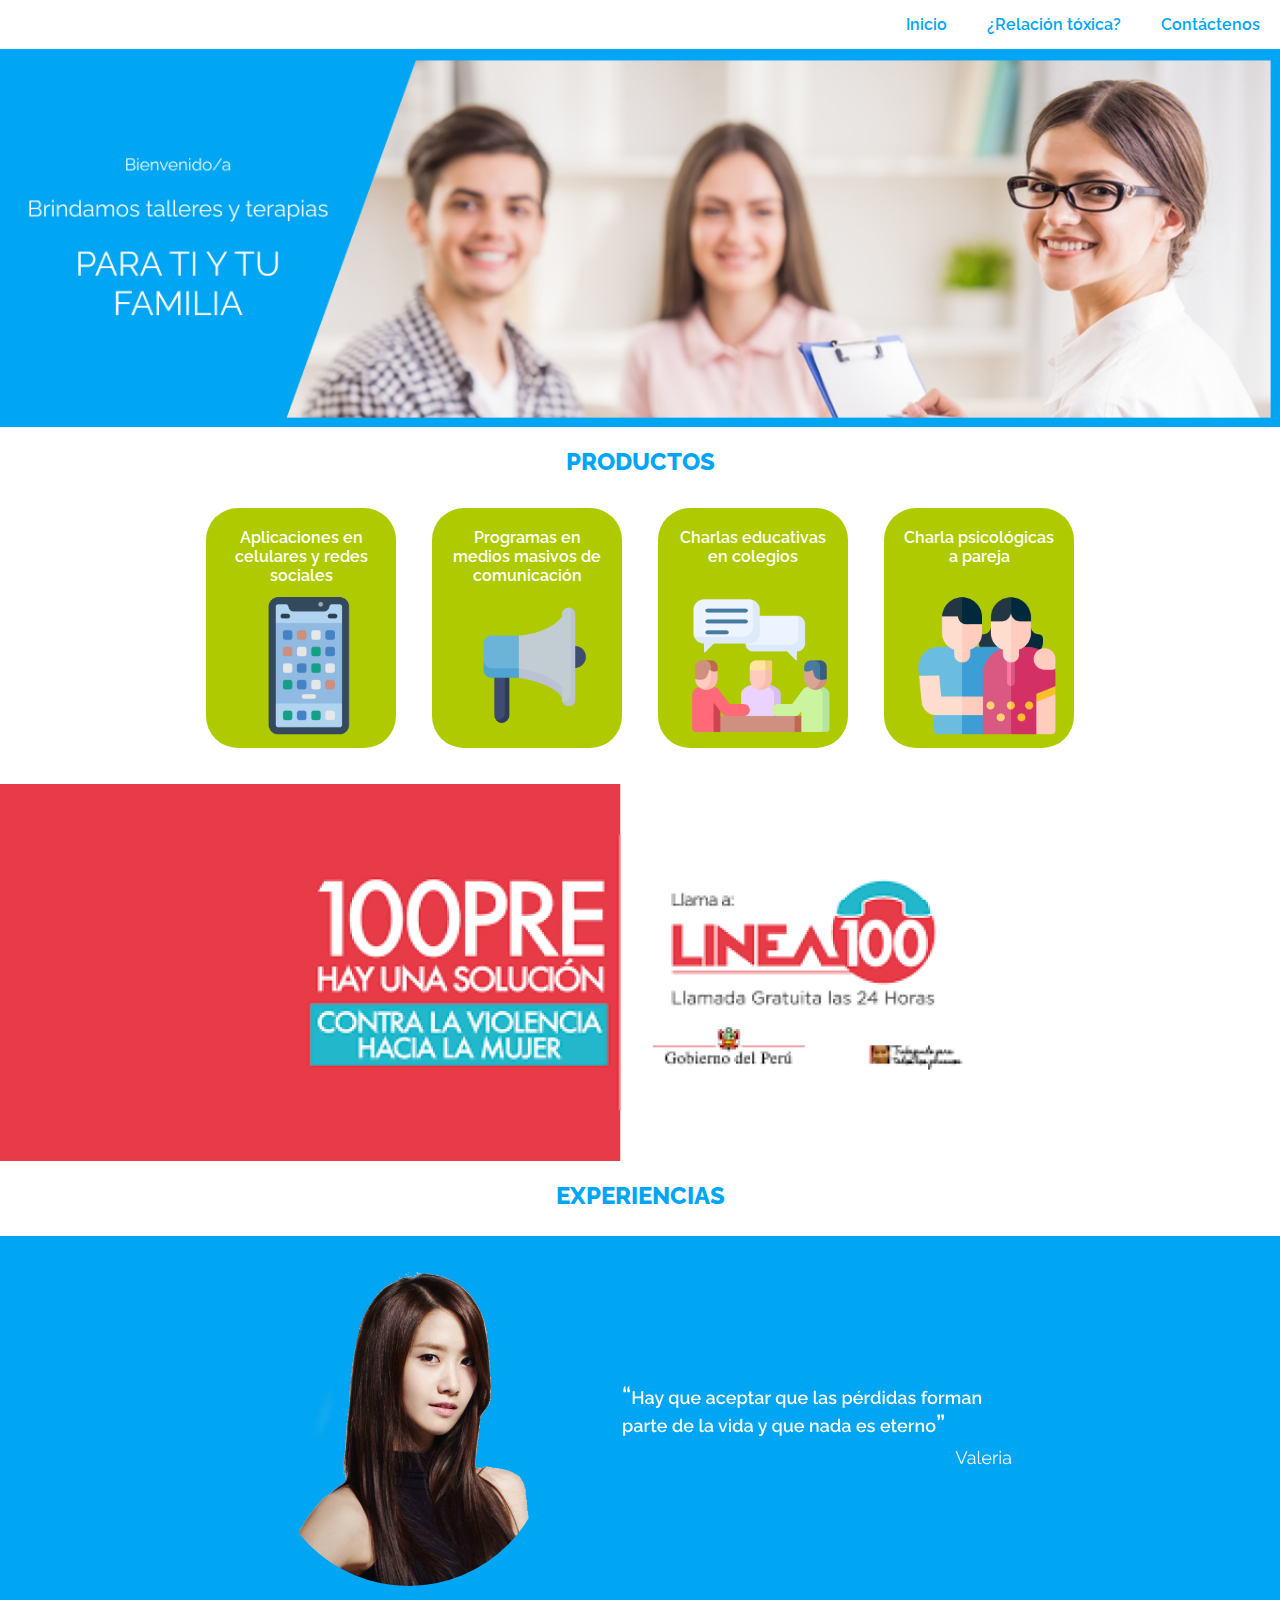
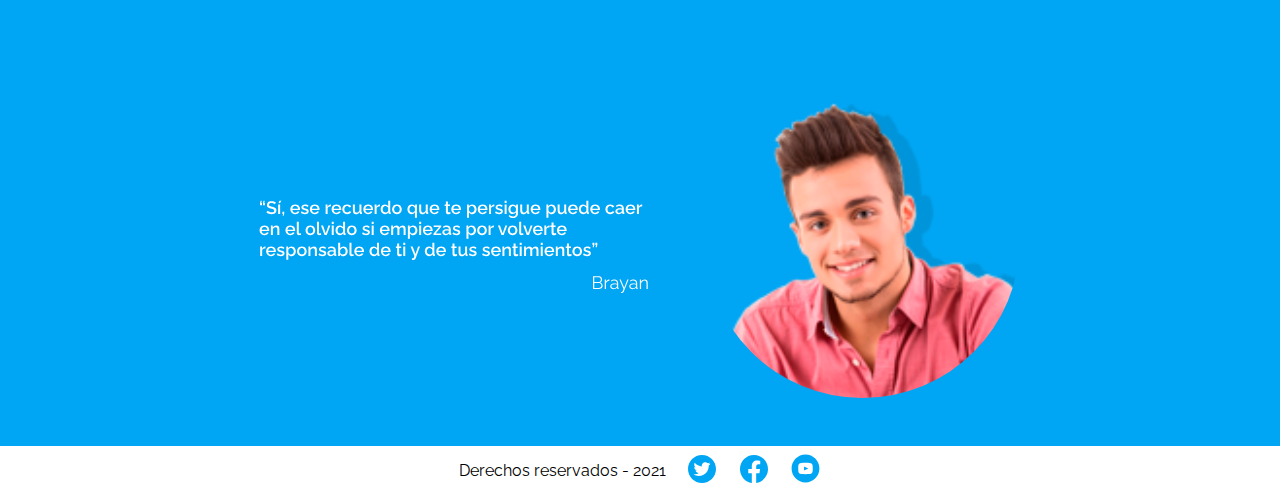
==== index.html @ 43f0efb6 "v 1.0" ====
<!DOCTYPE html>
<html lang="en">
<head>
    <meta charset="UTF-8">
    <meta http-equiv="X-UA-Compatible" content="IE=edge">
    <meta name="viewport" content="width=device-width, initial-scale=1.0">
    <link rel="stylesheet" href="styles.css">
    <title>Genialmente</title>
</head>
<body>
    <header>
        <input type="checkbox" id="btn-menu">
        <label for="btn-menu"><img src="/img/bar_menu.svg" alt=""></label>

        <nav class="menu">
            <ul>
                <li><a href="../index.html">Inicio</a></li>
                <li><a href="/nosotros.html">¿Relación tóxica?</a></li>
                <li><a href="">Contáctenos</a></li>
            </ul>
        </nav>
    </header>

    <main>
        <section>
            <div class="part1">
                <img src="img/post_1.png" alt="">
            </div>

            <h2 id="productos-main">PRODUCTOS</h2>

            <div class="productos">

                <a href="#prod1" class="producto-item1"><h3>Aplicaciones en celulares y redes sociales</h3></a>

                <div class="container-all" id="prod1">
                    <div class="popup">
                        <div class="img-1"></div>
                        <div class="container-text">
                            <h2>Aplicaciones en celulares y redes sociales</h2>
                            <p>Las redes sociales y aplicaciones para celular deben usarse para transmitir un mensaje educativo que pueda mantener una relación estable y sana entre parejas de manera que de acá al 2050 se pueda reducir el porcentaje de parejas tóxicas. Estas aplicaciones deben tener vídeos con un respaldo de profesionales capacitados como psicólogos especialistas en relaciones en pareja de manera  que puedan fomentar una relación saludable mediante sus experiencias.</p>
                        </div>
                        <a href="#productos-main" class="btn-close-popup">x</a>
                    </div>
    
                </div>

                <a href="#prod2" class="producto-item2"><h3>Programas en medios masivos de comunicación</h3></a>

                <div class="container-all" id="prod2">
                    <div class="popup">
                        <div class="img-2"></div>
                        <div class="container-text">
                            <h2>Programas en medios masivos de comunicación</h2>
                            <p>Necesitamos en nuestros medios principales de comunicación como lo son la televisión y radio programas dirigidos a jóvenes que tienen una relación de pareja y a veces no pueden manejar sus emociones de manera que se daña esta relación. Programas orientados a buscar una solución o evitar toxicidad entre parejas seria lo mas adecuado en vez de otros programas que se ven actualmente y  que no tienen ningún fin educativo ni cultural.</p>
                        </div>
                        <a href="#productos-main" class="btn-close-popup">x</a>
                    </div>
                </div>

                <a href="#prod3" class="producto-item3"><h3>Charlas educativas en colegios ⠀⠀⠀⠀⠀⠀⠀⠀⠀⠀⠀⠀⠀⠀⠀⠀</h3></a><a href=""></a>

                <div class="container-all" id="prod3">
                    <div class="popup">
                        <div class="img-3"></div>
                        <div class="container-text">
                            <h2>Charlas educativas en colegios</h2>
                            <p>Siendo el colegio una institución de formación de muchos alumnos es vital que tanto padres como alumnos puedan recibir charlas que fomenten una relación saludable que comienza en el hogar de cada estudiante de manera que puedan compartir experiencias y mejorar su relación tanto de parejas como con sus hijos transmitiendoles seguridad y confianza para que a futuro puedan evitar toxicidad en sus relaciones.                       </p>
                        </div>
                        <a href="#productos-main" class="btn-close-popup">x</a>
                    </div>
                </div>
                    
                <a href="#prod4" class="producto-item4"><h3>Charla psicológicas a pareja ⠀⠀⠀⠀⠀⠀⠀⠀⠀⠀⠀⠀⠀⠀⠀⠀⠀⠀⠀⠀⠀⠀⠀</h3></a>
                
                <div class="container-all" id="prod4">
                    <div class="popup">
                        <div class="img-4"></div>
                        <div class="container-text">
                            <h2>Charla psicológicas a parejas</h2>
                            <p>Necesitamos para evitar la toxicidad en parejas charlas de manera particular en familias donde se brinde ayuda profesional para mantener una relación saludable en parejas o en algunos casos para evitar peleas , daños que se puedan ocasionar de manera emocional en una relación.        </p>
                        </div>
                        <a href="#productos-main" class="btn-close-popup">x</a>
                    </div>
                </div>

            </div>

        </section>

        <section>
            <div class="part2">
                <img src="img/post_2.png" alt="">
            </div>
        </section>

        <h2>EXPERIENCIAS</h2>

        <div class="part3">
            <img class="part3-1" src="img/post_3.svg" alt="">
            <img class="part3-2" src="img/post_4.svg" alt="">
        </div>
    </main>

    <footer>
        <p>Derechos reservados - 2021  </p>
        <a class="red" href="https://twitter.com/"><img src="/img/twi.svg" alt=""></a>
        <a class="red" href="https://www.facebook.com//"><img src="/img/face.svg" alt=""></a>
        <a class="red" href="https://youtube.com/"><img src="/img/you.svg" alt=""></a>
    </footer>
</body>
</html>
---- styles.css ----
@import url('https://fonts.googleapis.com/css2?family=Raleway:wght@400;600;800&display=swap');

* {
    margin: 0;
    padding: 0;
    /* box-sizing: border-box; */
}

body {
    /* margin: 0;
    padding: 0%; */
    /* height: 100vh; */
    font-family: 'Raleway', sans-serif;
    background-color: rgb(255, 255, 255);
}

header {
    width: 100%;
    background: rgb(255, 255, 255);
    border-bottom: 2px rgb(0, 166, 243) solid;
}

#btn-menu {
    display: none;
}

header label {
    display: none;
    width: 30px;
    height: 30px;
    padding: 10px;
}

header label img {
    display: block;
    width: 30px;
    height: 30px;
    z-index: 2;
}

header label img:hover {
    cursor: pointer;
    /* box-shadow: 0 0 3px 0.5px white; */
    -webkit-filter: drop-shadow(0px 0px 1px rgb(112, 81, 119));
    filter: drop-shadow(0px 0px 1px rgb(112, 81, 119));
}

.menu {
    font-weight: 600;
    z-index: 2;
}

.menu ul {
    margin: 0;
    list-style: none;
    padding: 0;
    display: flex;
    justify-content: flex-end;
}

.menu li {
    /* text-align: center;
    flex-grow: 1; */
    transition: all 0.5s;
    z-index: 1;
}

.menu li:hover {
    color: white;
    background: rgb(0, 166, 243);
    /* font-size: 1.05rem; */
}

.menu li a {
    display: block;
    padding: 15px 20px;
    color: rgb(0, 166, 243);
    text-decoration: none;
    transition: all 0.3s;
}

.menu li a:hover {
    color: white;
}

/* main {
    padding: 0px;
    color: white;
    z-index: -3;
} */

.part1 img {
    max-width: 100%;
}

h2 {
    padding: 1rem 0;
    font-size: 1.5rem;
    font-weight: 800;
    text-align: center;
    color: rgb(0, 166, 243);
}

.productos{

    text-align: center;
    justify-content: center;
    align-items: center;
}

.productos a {
    display: inline-block;
    text-decoration: none;
    color: white;
}

.producto-item1, .producto-item2, .producto-item3, .producto-item4 {
    margin: 1rem;
}

.producto-item1 h3 {
    font-size: 1rem;
    font-weight: 600;
    padding: 20px;
    width: 150px;
    height: 200px;
    background: url(/img/prod1.png) no-repeat;
    background-size: cover;
    border-radius: 2rem;
    transition: all 0.3s;
}

.producto-item1 h3:hover {
    box-shadow: 2px 2px 10px 1px gray;
}

.producto-item2 h3 {
    font-size: 1rem;
    font-weight: 600;
    padding: 20px;
    width: 150px;
    height: 200px;
    background: url(/img/prod2.png) no-repeat;
    background-size: cover;
    border-radius: 2rem;
    transition: all 0.3s;
}

.producto-item2 h3:hover {
    box-shadow: 2px 2px 10px 1px gray;
}

.producto-item3 h3 {
    font-size: 1rem;
    font-weight: 600;
    padding: 20px;
    width: 150px;
    height: 200px;
    background: url(/img/prod3.png) no-repeat;
    background-size: cover;
    border-radius: 2rem;
    transition: all 0.3s;
}

.producto-item3 h3:hover {
    box-shadow: 2px 2px 10px 1px gray;
}

.producto-item4 h3 {
    font-size: 1rem;
    font-weight: 600;
    padding: 20px;
    width: 150px;
    height: 200px;
    background: url(/img/prod4.png) no-repeat;
    background-size: cover;
    border-radius: 2rem;
    transition: all 0.3s;
}

.producto-item4 h3:hover {
    box-shadow: 2px 2px 10px 1px gray;
}

.container-all {
    /* display: none; */
    opacity: 0;
    height: 100%;
    width: 100%;
    position: fixed;
    visibility: hidden;
    opacity: 0;
    transition: all 600ms;
}

.container-all:target {
    /* display: flex; */
    background: rgba(0, 0, 0, 0.8);
    visibility: visible;
    opacity: 1;
}

.popup {
    width: 100%;
    max-width: 800px;
    height: 400px;
    border-radius: 30px 0 30px 30px;
    text-align: left;
    position: fixed;
    background: white;
    display: flex;
    top: 50%;
    left: 50%;
    transform: translate(-50%, -50%);
    box-shadow: 0 0 30px 5px rgb(56, 56, 56);
}

.img-1 {
    width: 40%;
    border-radius: 30px 0 0 30px;
    background-image: url(/img/produc1.png);
    background-size: cover;
    background-position: center;
}

.img-2 {
    width: 40%;
    border-radius: 30px 0 0 30px;
    background-image: url(/img/produc2.png);
    background-size: cover;
    background-position: center;
}

.img-3 {
    width: 40%;
    border-radius: 30px 0 0 30px;
    background-image: url(/img/produc3.png);
    background-size: cover;
    background-position: center;
}

.img-4 {
    width: 40%;
    border-radius: 30px 0 0 30px;
    background-image: url(/img/produc4.png);
    background-size: cover;
    background-position: center;
}

.container-text {
    width: 60%;
    padding: 50px;
    /* margin-top: 20px; */
    overflow: auto;
}

.container-text p {
    margin-top: 20px;
}

.btn-close-popup {
    width: 12px;
    height: 12px;
    position: absolute;
    right: -20px;
    top: -20px;
    padding: 10px;
    background: black;
    color: white;
    border-radius: 50%;
    line-height: 10px;
    text-decoration: none;
}

.part2 img {
    margin-top: 20px;
    max-width: 100%;
}

.part3 {
    text-align: center;
    max-width: 100%;
    margin-top: 10px;
    background: rgb(0, 166, 243);
}

.part3 img {
    margin-top: 0%;
    max-width: 90%;
}

.part3-1 {
    transition: all 0.6s;
}

footer {
    display: flex;
    justify-content: center;
    align-items: center;
    height: 50px;
    text-align: center;
    border-top: 2px rgb(0, 166, 243) solid;
}

.red {
    width: 32px;
    display: inline-block;
    margin: 0px 0px 0 20px;
}

.nosotros {
    margin: 0 4rem 2rem 4rem;
    padding: 2rem;
    background: rgb(0, 166, 243);
    border-radius: 30px;
}

.nosotros h3 {
    color: white;
    margin-bottom: 16px;
}

.nosotros p {
    color: rgb(29, 29, 29);
    margin-bottom: 16px;
}

.nosotros ul {
    color: rgb(29, 29, 29);
    margin-bottom: 16px;
}

.nosotros h1 {
    color: rgb(255, 255, 255);
    text-align: center;
    font-size: 4rem;
    margin-top: 0;
}

.nosotros .linea {
    margin: 30px 0;
    width: 100%;
    max-width: 100%;
    border: 0.5px white solid;
}

.link-test {
    text-align: center;
}

@media (max-width: 720px) {
    header label {
        display: block;
        z-index: 0;
    }

    .menu {
        /* z-index: 0; */
        position: absolute;
        background: rgb(27, 27, 27);
        width: 30%;
        margin-left: -70%;
        transition: all 0.5s;
        /* z-index: -1; */
    }

    .menu ul {
        flex-direction: column;
    }

    #btn-menu:checked ~ .menu {
        margin-left: 0%;
    }
}
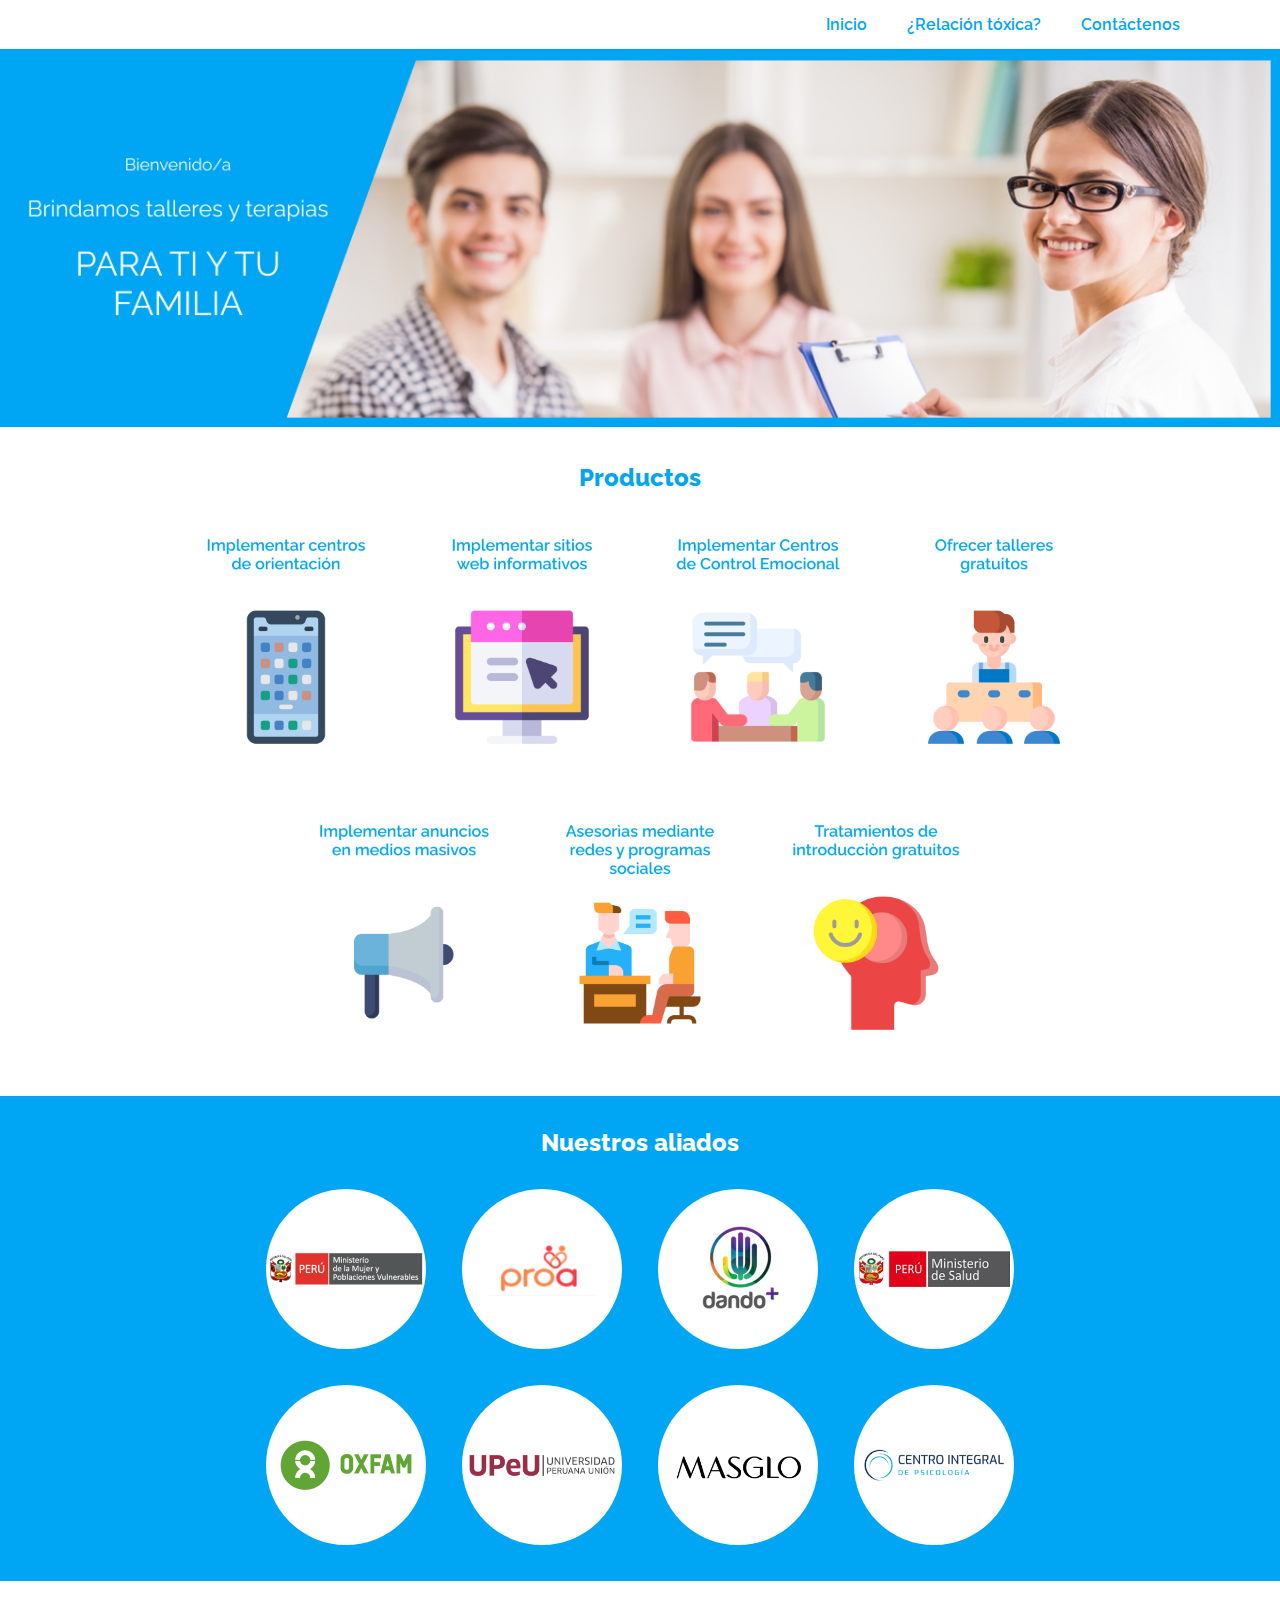
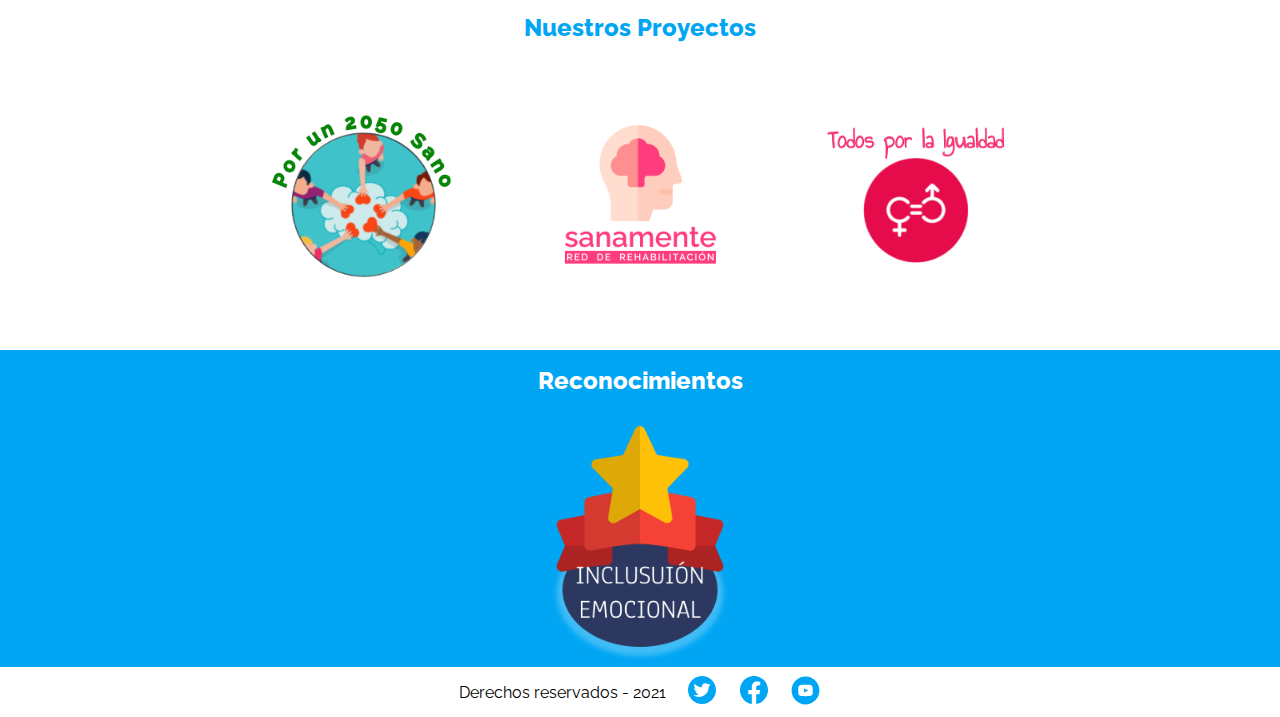
==== commit 4b4dbe09: "Versión 2.0" ====
--- a/index.html
+++ b/index.html
@@ -16,7 +16,7 @@
             <ul>
                 <li><a href="../index.html">Inicio</a></li>
                 <li><a href="/nosotros.html">¿Relación tóxica?</a></li>
-                <li><a href="">Contáctenos</a></li>
+                <li><a href="/contactenos.html">Contáctenos</a></li>
             </ul>
         </nav>
     </header>
@@ -24,82 +24,130 @@
     <main>
         <section>
             <div class="part1">
-                <img src="img/post_1.png" alt="">
+                <img src="/img/post_1.png" alt="">
+            </div>
+        </section>
+        <section class="productos-all">
+            <h2>Productos</h2>
+            <a href="#prod1" ><div class="producto-item1"></div></a>
+
+            <div class="container-all" id="prod1">
+                <div class="popup">
+                    <div class="img-1"></div>
+                    <div class="container-text">
+                        <h2>Implementar centros de orientación</h2>
+                        <p>Implementar centros de orientación para brindar charlas de orientación hacia los padres e hijos con la finalidad de promover una crianza saludable.</p>
+                    </div>
+                    <a href="#productos-main" class="btn-close-popup">x</a>
+                </div>
             </div>
 
-            <h2 id="productos-main">PRODUCTOS</h2>
+            <a href="#prod2" ><div class="producto-item2"></div></a>
 
-            <div class="productos">
-
-                <a href="#prod1" class="producto-item1"><h3>Aplicaciones en celulares y redes sociales</h3></a>
-
-                <div class="container-all" id="prod1">
-                    <div class="popup">
-                        <div class="img-1"></div>
-                        <div class="container-text">
-                            <h2>Aplicaciones en celulares y redes sociales</h2>
-                            <p>Las redes sociales y aplicaciones para celular deben usarse para transmitir un mensaje educativo que pueda mantener una relación estable y sana entre parejas de manera que de acá al 2050 se pueda reducir el porcentaje de parejas tóxicas. Estas aplicaciones deben tener vídeos con un respaldo de profesionales capacitados como psicólogos especialistas en relaciones en pareja de manera  que puedan fomentar una relación saludable mediante sus experiencias.</p>
-                        </div>
-                        <a href="#productos-main" class="btn-close-popup">x</a>
+            <div class="container-all" id="prod2">
+                <div class="popup">
+                    <div class="img-2"></div>
+                    <div class="container-text">
+                        <h2>Implementar sitios web</h2>
+                        <p>Implementar sitios web con información de entidades que puedan brindar ayuda especializada de manera que la persona que lo necesite se sienta seguro de acudir a este tipo de plataforma.</p>
                     </div>
-    
+                    <a href="#productos-main" class="btn-close-popup">x</a>
                 </div>
-
-                <a href="#prod2" class="producto-item2"><h3>Programas en medios masivos de comunicación</h3></a>
-
-                <div class="container-all" id="prod2">
-                    <div class="popup">
-                        <div class="img-2"></div>
-                        <div class="container-text">
-                            <h2>Programas en medios masivos de comunicación</h2>
-                            <p>Necesitamos en nuestros medios principales de comunicación como lo son la televisión y radio programas dirigidos a jóvenes que tienen una relación de pareja y a veces no pueden manejar sus emociones de manera que se daña esta relación. Programas orientados a buscar una solución o evitar toxicidad entre parejas seria lo mas adecuado en vez de otros programas que se ven actualmente y  que no tienen ningún fin educativo ni cultural.</p>
-                        </div>
-                        <a href="#productos-main" class="btn-close-popup">x</a>
-                    </div>
-                </div>
-
-                <a href="#prod3" class="producto-item3"><h3>Charlas educativas en colegios ⠀⠀⠀⠀⠀⠀⠀⠀⠀⠀⠀⠀⠀⠀⠀⠀</h3></a><a href=""></a>
-
-                <div class="container-all" id="prod3">
-                    <div class="popup">
-                        <div class="img-3"></div>
-                        <div class="container-text">
-                            <h2>Charlas educativas en colegios</h2>
-                            <p>Siendo el colegio una institución de formación de muchos alumnos es vital que tanto padres como alumnos puedan recibir charlas que fomenten una relación saludable que comienza en el hogar de cada estudiante de manera que puedan compartir experiencias y mejorar su relación tanto de parejas como con sus hijos transmitiendoles seguridad y confianza para que a futuro puedan evitar toxicidad en sus relaciones.                       </p>
-                        </div>
-                        <a href="#productos-main" class="btn-close-popup">x</a>
-                    </div>
-                </div>
-                    
-                <a href="#prod4" class="producto-item4"><h3>Charla psicológicas a pareja ⠀⠀⠀⠀⠀⠀⠀⠀⠀⠀⠀⠀⠀⠀⠀⠀⠀⠀⠀⠀⠀⠀⠀</h3></a>
-                
-                <div class="container-all" id="prod4">
-                    <div class="popup">
-                        <div class="img-4"></div>
-                        <div class="container-text">
-                            <h2>Charla psicológicas a parejas</h2>
-                            <p>Necesitamos para evitar la toxicidad en parejas charlas de manera particular en familias donde se brinde ayuda profesional para mantener una relación saludable en parejas o en algunos casos para evitar peleas , daños que se puedan ocasionar de manera emocional en una relación.        </p>
-                        </div>
-                        <a href="#productos-main" class="btn-close-popup">x</a>
-                    </div>
-                </div>
-
             </div>
 
-        </section>
+            <a href="#prod3" ><div class="producto-item3"></div></a>
 
-        <section>
-            <div class="part2">
-                <img src="img/post_2.png" alt="">
+            <div class="container-all" id="prod3">
+                <div class="popup">
+                    <div class="img-1"></div>
+                    <div class="container-text">
+                        <h2>Implementar centros de control emocional</h2>
+                        <p>Implementar centros de control emocional en los colegios para detectar problemas o condiciones psicológicas y tratarlas a tiempo para una buena convivencia.</p>
+                    </div>
+                    <a href="#productos-main" class="btn-close-popup">x</a>
+                </div>
+            </div>
+
+            <a href="#prod4" ><div class="producto-item4"></div></a>
+
+            <div class="container-all" id="prod4">
+                <div class="popup">
+                    <div class="img-1"></div>
+                    <div class="container-text">
+                        <h2>Ofrecer talleres gratuitos</h2>
+                        <p>Ofrecer talleres gratuitos en colegios donde se toquen temas importantes como las relaciones sanas en parejas.</p>
+                    </div>
+                    <a href="#productos-main" class="btn-close-popup">x</a>
+                </div>
+            </div>
+
+            <a href="#prod5" ><div class="producto-item5"></div></a>
+
+            <div class="container-all" id="prod5">
+                <div class="popup">
+                    <div class="img-1"></div>
+                    <div class="container-text">
+                        <h2>Implementar anuncios en medios masivos</h2>
+                        <p>Implementar anuncios en medios masivos como frecuencias radiales o canales televisivos de debe mostrar ejemplos de una relaciòn sana.</p>
+                    </div>
+                    <a href="#productos-main" class="btn-close-popup">x</a>
+                </div>
+            </div>
+
+            <a href="#prod6" ><div class="producto-item6"></div></a>
+
+            <div class="container-all" id="prod6">
+                <div class="popup">
+                    <div class="img-1"></div>
+                    <div class="container-text">
+                        <h2>Asesorìas mediante redes y programas sociales</h2>
+                        <p>Asesorìas mediante redes y programas sociales donde se eduque que es correcto en una relaciòn sana y que no es correcto</p>
+                    </div>
+                    <a href="#productos-main" class="btn-close-popup">x</a>
+                </div>
+            </div>
+
+            <a href="#prod1" ><div class="producto-item7"></div></a>
+
+            <div class="container-all" id="prod1">
+                <div class="popup">
+                    <div class="img-1"></div>
+                    <div class="container-text">
+                        <h2>Tratamientos de introducciòn gratuitos</h2>
+                        <p>Tratamientos de introducciòn gratuitos para jòvenes y adultos con la supervisiòn de un psicòlogo, de ser posible iniciar terapias en los casos necesarios.</p>
+                    </div>
+                    <a href="#productos-main" class="btn-close-popup">x</a>
+                </div>
             </div>
         </section>
 
-        <h2>EXPERIENCIAS</h2>
+        <section class="aliados">
+            <h2 style="color: white;">Nuestros aliados</h2>
+             <div>
+                 <img src="/img/cola1.png" alt="">
+                 <img src="/img/cola2.png" alt="">
+                 <img src="/img/cola3.png" alt="">
+                 <img src="/img/cola4.png" alt="">
+                 <img src="/img/cola5.png" alt="">
+                 <img src="/img/cola6.png" alt="">
+                 <img src="/img/cola7.png" alt="">
+                 <img src="/img/cola8.png" alt="">
+            </div>
+        </section>
 
-        <div class="part3">
-            <img class="part3-1" src="img/post_3.svg" alt="">
-            <img class="part3-2" src="img/post_4.svg" alt="">
-        </div>
+        <section class="proyectos-all">
+            <h2>Nuestros Proyectos</h2>
+            <div>
+                <img src="/img/proyec1.png" alt="">
+                <img src="/img/proyec2.png" alt="">
+                <img src="/img/proyec3.png" alt="">
+            </div>
+        </section>
+
+        <section class="premios">
+            <h2 style="color: white;">Reconocimientos</h2>
+            <img src="/img/prem1.png" alt="">
+        </section>
     </main>
 
     <footer>
--- a/styles.css
+++ b/styles.css
@@ -9,15 +9,19 @@
 body {
     /* margin: 0;
     padding: 0%; */
-    /* height: 100vh; */
+    /* height: 100vh;
+    width: 1360px; */
+    /* display: inline-block; */
+    /* padding: 0 10rem; */
     font-family: 'Raleway', sans-serif;
     background-color: rgb(255, 255, 255);
 }
 
 header {
-    width: 100%;
+    max-width: 100%;
     background: rgb(255, 255, 255);
     border-bottom: 2px rgb(0, 166, 243) solid;
+    padding: 0 5rem;
 }
 
 #btn-menu {
@@ -101,8 +105,7 @@
     color: rgb(0, 166, 243);
 }
 
-.productos{
-
+.productos {
     text-align: center;
     justify-content: center;
     align-items: center;
@@ -114,8 +117,110 @@
     color: white;
 }
 
-.producto-item1, .producto-item2, .producto-item3, .producto-item4 {
+.productos-all {
+    max-width: 100%;
+    height: auto;
+    margin: 1rem 10rem;
+    text-align: center;
+}
+
+.productos-all a {
+    display: inline-block;
+}
+
+.producto-item1, .producto-item2, .producto-item3, .producto-item4, .producto-item5, .producto-item6, .producto-item7 {
     margin: 1rem;
+}
+
+.producto-item1 {
+    width: 200px;
+    height: 250px;
+    background-image: url(/img/prod1.png);
+    background-size: contain;
+    background-repeat: no-repeat;
+    transition: 0.4s;
+}
+
+.producto-item1:hover {
+    box-shadow: inset 0px -4px rgb(0, 153, 255);
+}
+
+.producto-item2 {
+    width: 200px;
+    height: 250px;
+    background-image: url(/img/prod2.png);
+    background-size: contain;
+    background-repeat: no-repeat;
+    transition: 0.4s;
+}
+
+.producto-item2:hover {
+    box-shadow: inset 0px -4px rgb(0, 153, 255);
+}
+
+.producto-item3 {
+    width: 200px;
+    height: 250px;
+    background-image: url(/img/prod3.png);
+    background-size: contain;
+    background-repeat: no-repeat;
+    transition: 0.4s;
+}
+
+.producto-item3:hover {
+    box-shadow: inset 0px -4px rgb(0, 153, 255);
+}
+
+.producto-item4 {
+    width: 200px;
+    height: 250px;
+    background-image: url(/img/prod4.png);
+    background-size: contain;
+    background-repeat: no-repeat;
+    transition: 0.4s;
+}
+
+.producto-item4:hover {
+    box-shadow: inset 0px -4px rgb(0, 153, 255);
+}
+
+.producto-item5 {
+    width: 200px;
+    height: 250px;
+    background-image: url(/img/prod5.png);
+    background-size: contain;
+    background-repeat: no-repeat;
+    transition: 0.4s;
+}
+
+.producto-item5:hover {
+    box-shadow: inset 0px -4px rgb(0, 153, 255);
+}
+
+.producto-item6 {
+    width: 200px;
+    height: 250px;
+    background-image: url(/img/prod6.png);
+    background-size: contain;
+    background-repeat: no-repeat;
+    transition: 0.4s;
+}
+
+.producto-item6:hover {
+    box-shadow: inset 0px -4px rgb(0, 153, 255);
+}
+
+.producto-item7 {
+    width: 200px;
+    height: 250px;
+    background-image: url(/img/prod7.png);
+    background-size: contain;
+    background-repeat: no-repeat;
+    transition: all 0.4s;
+}
+
+.producto-item7:hover {
+    box-shadow: inset 0px -4px rgb(0, 153, 255);
 }
 
 .producto-item1 h3 {
@@ -348,6 +453,66 @@
     text-align: center;
 }
 
+.contacto {
+    display: flex;
+    justify-content: center;
+    margin-top: 3rem;
+}
+
+.form {
+    max-width: 100%;
+    text-align: center;
+}
+
+.aliados {
+    max-width: 100%;
+    background: rgb(0, 166, 243);
+    padding: 1rem 10rem;
+    text-align: center;
+}
+
+.aliados img {
+    width: 160px;
+    height: 160px;
+    margin: 1rem;
+    border-radius: 50%;
+    transition: all 0.4s;
+}
+
+.aliados img:hover {
+    box-shadow: 0 0 10px 2px white;
+}
+
+.proyectos-all {
+    max-width: 100%;
+    background: rgb(255, 255, 255);
+    padding: 1rem 10rem;
+    text-align: center;
+}
+
+.proyectos-all img {
+    width: 240px;
+    height: 240px;
+    margin: 1rem;
+    border-radius: 50%;
+    transition: all 0.6s;
+}
+
+.proyectos-all img:hover {
+    transform: scale(1.2);
+}
+
+.premios {
+    max-width: 100%;
+    height: auto;
+    background: rgb(0, 166, 243);
+    text-align: center;
+}
+
+.premios img {
+    width: 250px;
+}
+
 @media (max-width: 720px) {
     header label {
         display: block;
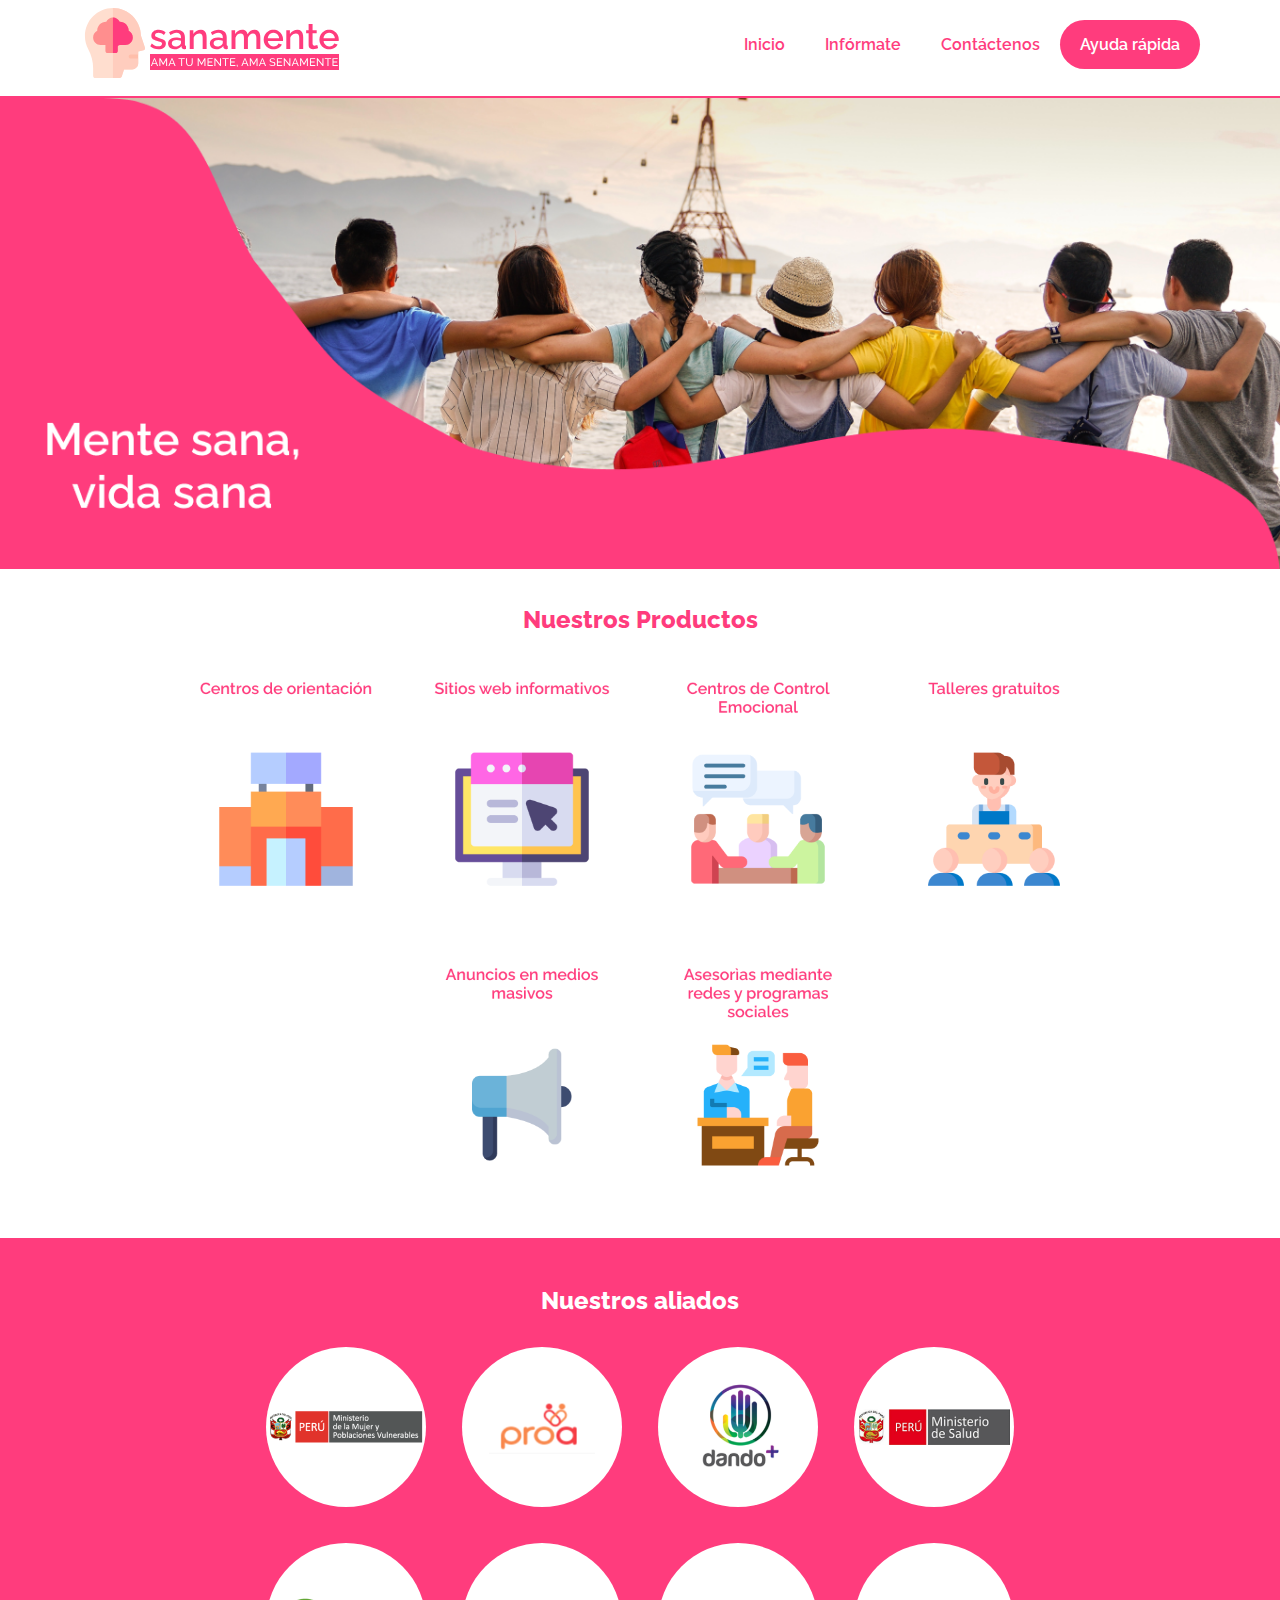
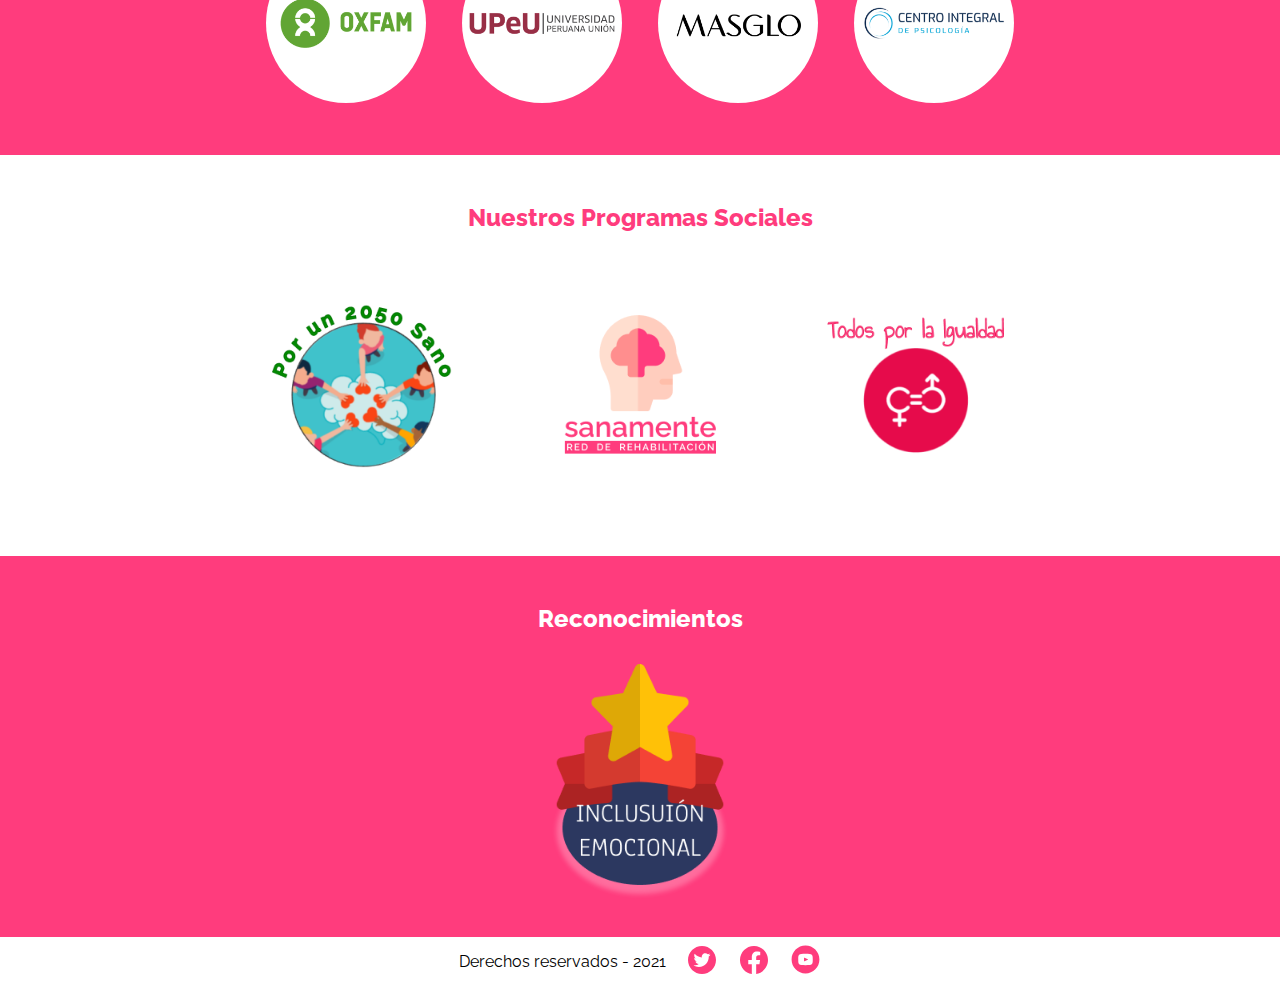
==== commit 711cac4a: "V 3.0" ====
--- a/index.html
+++ b/index.html
@@ -11,12 +11,23 @@
     <header>
         <input type="checkbox" id="btn-menu">
         <label for="btn-menu"><img src="/img/bar_menu.svg" alt=""></label>
-
+        <div class="logo">
+            <img src="/img/logo.svg" alt="">
+        </div>
         <nav class="menu">
             <ul>
                 <li><a href="../index.html">Inicio</a></li>
-                <li><a href="/nosotros.html">¿Relación tóxica?</a></li>
+                <li><a href="/nosotros.html">Infórmate</a></li>
                 <li><a href="/contactenos.html">Contáctenos</a></li>
+                <li class="ayuda"><a href="#ayuda">Ayuda rápida</a></li>
+                <div class="container-ayuda" id="ayuda">
+                    <div class="popup">
+                        <img src="/img/ayu1.svg" alt="" class="titulo-ayuda">
+                        <a href="tel: 100"><img src="/img/ayu2.svg" alt=""></a>
+                        <a href="https://www.demus.org.pe/lineas-de-asistencia/" target="-blank"><img src="/img/ayu3.svg" alt=""></a>
+                        <a href="/index.html" class="btn-close-popup">x</a>
+                    </div>
+                </div>
             </ul>
         </nav>
     </header>
@@ -28,7 +39,7 @@
             </div>
         </section>
         <section class="productos-all">
-            <h2>Productos</h2>
+            <h2>Nuestros Productos</h2>
             <a href="#prod1" ><div class="producto-item1"></div></a>
 
             <div class="container-all" id="prod1">
@@ -59,7 +70,7 @@
 
             <div class="container-all" id="prod3">
                 <div class="popup">
-                    <div class="img-1"></div>
+                    <div class="img-3"></div>
                     <div class="container-text">
                         <h2>Implementar centros de control emocional</h2>
                         <p>Implementar centros de control emocional en los colegios para detectar problemas o condiciones psicológicas y tratarlas a tiempo para una buena convivencia.</p>
@@ -72,7 +83,7 @@
 
             <div class="container-all" id="prod4">
                 <div class="popup">
-                    <div class="img-1"></div>
+                    <div class="img-4"></div>
                     <div class="container-text">
                         <h2>Ofrecer talleres gratuitos</h2>
                         <p>Ofrecer talleres gratuitos en colegios donde se toquen temas importantes como las relaciones sanas en parejas.</p>
@@ -85,7 +96,7 @@
 
             <div class="container-all" id="prod5">
                 <div class="popup">
-                    <div class="img-1"></div>
+                    <div class="img-5"></div>
                     <div class="container-text">
                         <h2>Implementar anuncios en medios masivos</h2>
                         <p>Implementar anuncios en medios masivos como frecuencias radiales o canales televisivos de debe mostrar ejemplos de una relaciòn sana.</p>
@@ -98,7 +109,7 @@
 
             <div class="container-all" id="prod6">
                 <div class="popup">
-                    <div class="img-1"></div>
+                    <div class="img-6"></div>
                     <div class="container-text">
                         <h2>Asesorìas mediante redes y programas sociales</h2>
                         <p>Asesorìas mediante redes y programas sociales donde se eduque que es correcto en una relaciòn sana y que no es correcto</p>
@@ -107,17 +118,17 @@
                 </div>
             </div>
 
-            <a href="#prod1" ><div class="producto-item7"></div></a>
+            <!-- <a href="#prod7" ><div class="producto-item7"></div></a>
 
-            <div class="container-all" id="prod1">
+            <div class="container-all" id="prod7">
                 <div class="popup">
-                    <div class="img-1"></div>
+                    <div class="img-7"></div>
                     <div class="container-text">
                         <h2>Tratamientos de introducciòn gratuitos</h2>
                         <p>Tratamientos de introducciòn gratuitos para jòvenes y adultos con la supervisiòn de un psicòlogo, de ser posible iniciar terapias en los casos necesarios.</p>
                     </div>
                     <a href="#productos-main" class="btn-close-popup">x</a>
-                </div>
+                </div> -->
             </div>
         </section>
 
@@ -136,7 +147,7 @@
         </section>
 
         <section class="proyectos-all">
-            <h2>Nuestros Proyectos</h2>
+            <h2>Nuestros Programas Sociales</h2>
             <div>
                 <img src="/img/proyec1.png" alt="">
                 <img src="/img/proyec2.png" alt="">
--- a/styles.css
+++ b/styles.css
@@ -19,13 +19,23 @@
 
 header {
     max-width: 100%;
+    height: 6rem;
     background: rgb(255, 255, 255);
-    border-bottom: 2px rgb(0, 166, 243) solid;
+    border-bottom: 2px rgb(255, 60, 125) solid;
     padding: 0 5rem;
+}
+
+.logo {
+    width: 30%;
+    height: 4rem;
+    padding-top: 0.5rem;
+    box-sizing: border-box;
+    float: left;
 }
 
 #btn-menu {
     display: none;
+    padding-top: 30px;
 }
 
 header label {
@@ -33,6 +43,7 @@
     width: 30px;
     height: 30px;
     padding: 10px;
+    box-sizing: border-box;
 }
 
 header label img {
@@ -50,8 +61,10 @@
 }
 
 .menu {
+    max-height: 4rem;
+    padding-top: 20px;
     font-weight: 600;
-    z-index: 2;
+    /* z-index: 2; */
 }
 
 .menu ul {
@@ -65,26 +78,37 @@
 .menu li {
     /* text-align: center;
     flex-grow: 1; */
+    border-radius: 2rem;
     transition: all 0.5s;
-    z-index: 1;
+    /* z-index: 1; */
 }
 
 .menu li:hover {
     color: white;
-    background: rgb(0, 166, 243);
+    background: rgb(255, 60, 125);
     /* font-size: 1.05rem; */
 }
 
 .menu li a {
     display: block;
     padding: 15px 20px;
-    color: rgb(0, 166, 243);
+    color: rgb(255, 60, 125);
     text-decoration: none;
     transition: all 0.3s;
 }
 
 .menu li a:hover {
     color: white;
+}
+
+.ayuda {
+    color: white;
+    background: rgb(255, 60, 125);
+    border-radius: 2rem;
+}
+
+.ayuda a {
+    color: white !important;
 }
 
 /* main {
@@ -102,7 +126,7 @@
     font-size: 1.5rem;
     font-weight: 800;
     text-align: center;
-    color: rgb(0, 166, 243);
+    color: rgb(255, 60, 125);
 }
 
 .productos {
@@ -142,7 +166,7 @@
 }
 
 .producto-item1:hover {
-    box-shadow: inset 0px -4px rgb(0, 153, 255);
+    box-shadow: inset 0px -4px rgb(255, 60, 125);
 }
 
 .producto-item2 {
@@ -155,7 +179,7 @@
 }
 
 .producto-item2:hover {
-    box-shadow: inset 0px -4px rgb(0, 153, 255);
+    box-shadow: inset 0px -4px rgb(255, 60, 125);
 }
 
 .producto-item3 {
@@ -168,7 +192,7 @@
 }
 
 .producto-item3:hover {
-    box-shadow: inset 0px -4px rgb(0, 153, 255);
+    box-shadow: inset 0px -4px rgb(255, 60, 125);
 }
 
 .producto-item4 {
@@ -181,7 +205,7 @@
 }
 
 .producto-item4:hover {
-    box-shadow: inset 0px -4px rgb(0, 153, 255);
+    box-shadow: inset 0px -4px rgb(255, 60, 125);
 }
 
 .producto-item5 {
@@ -194,7 +218,7 @@
 }
 
 .producto-item5:hover {
-    box-shadow: inset 0px -4px rgb(0, 153, 255);
+    box-shadow: inset 0px -4px rgb(255, 60, 125);
 }
 
 .producto-item6 {
@@ -207,7 +231,7 @@
 }
 
 .producto-item6:hover {
-    box-shadow: inset 0px -4px rgb(0, 153, 255);
+    box-shadow: inset 0px -4px rgb(255, 60, 125);
 }
 
 .producto-item7 {
@@ -220,7 +244,7 @@
 }
 
 .producto-item7:hover {
-    box-shadow: inset 0px -4px rgb(0, 153, 255);
+    box-shadow: inset 0px -4px rgb(255, 60, 125);
 }
 
 .producto-item1 h3 {
@@ -298,9 +322,23 @@
     transition: all 600ms;
 }
 
+.container-ayuda {
+    opacity: 0;
+    height: 100%;
+    width: 100%;
+    position: fixed;
+    visibility: hidden;
+    opacity: 0;
+    transition: all 600ms;
+}
+
 .container-all:target {
-    /* display: flex; */
     background: rgba(0, 0, 0, 0.8);
+    visibility: visible;
+    opacity: 1;
+}
+
+.container-ayuda:target {
     visibility: visible;
     opacity: 1;
 }
@@ -317,7 +355,59 @@
     top: 50%;
     left: 50%;
     transform: translate(-50%, -50%);
+    box-shadow: 0 0 40rem 40rem rgba(0, 0, 0, 0.5);
+}
+
+.container-ayuda .popup {
+    width: 100%;
+    max-width: 300px !important;
+    height: 400px !important;
+    border-radius: 30px 0 30px 30px;
+    text-align: center !important;
+    position: fixed;
+    background: white;
+    display: block !important;
+    box-sizing: border-box !important;
+    top: 50%;
+    left: 50%;
+    transform: translate(-50%, -50%);
     box-shadow: 0 0 30px 5px rgb(56, 56, 56);
+}
+
+.container-ayuda .popup .titulo-ayuda {
+    margin: auto;
+    padding-top: 10px;
+    border-bottom: 2px white solid;
+    display: block;
+    height: 20% !important;
+    text-align: center;
+}
+
+.container-ayuda .popup a img {
+    margin-top: 2rem;
+    display: inline-block;
+    height: 120px;
+    text-align: center;
+    transition: all 0.5s;
+}
+
+.container-ayuda .popup a img:hover {
+    border-bottom: 1rem white solid;
+}
+
+.container-ayuda .popup {
+    width: 100%;
+    max-width: 800px;
+    height: 400px;
+    border-radius: 30px 0 30px 30px;
+    text-align: left;
+    position: fixed;
+    background: rgb(255, 60, 125);;
+    display: flex;
+    top: 50%;
+    left: 50%;
+    transform: translate(-50%, -50%);
+    box-shadow: 0 0 40rem 40rem rgba(0, 0, 0, 0.5);
 }
 
 .img-1 {
@@ -348,6 +438,22 @@
     width: 40%;
     border-radius: 30px 0 0 30px;
     background-image: url(/img/produc4.png);
+    background-size: cover;
+    background-position: center;
+}
+
+.img-5 {
+    width: 40%;
+    border-radius: 30px 0 0 30px;
+    background-image: url(/img/produc5.png);
+    background-size: cover;
+    background-position: center;
+}
+
+.img-6 {
+    width: 40%;
+    border-radius: 30px 0 0 30px;
+    background-image: url(/img/produc6.png);
     background-size: cover;
     background-position: center;
 }
@@ -386,7 +492,7 @@
     text-align: center;
     max-width: 100%;
     margin-top: 10px;
-    background: rgb(0, 166, 243);
+    background: rgb(255, 60, 125);
 }
 
 .part3 img {
@@ -404,7 +510,7 @@
     align-items: center;
     height: 50px;
     text-align: center;
-    border-top: 2px rgb(0, 166, 243) solid;
+    border-top: 2px rgb(255, 60, 125) solid;
 }
 
 .red {
@@ -415,8 +521,8 @@
 
 .nosotros {
     margin: 0 4rem 2rem 4rem;
-    padding: 2rem;
-    background: rgb(0, 166, 243);
+    padding: 2rem 6rem;
+    background: rgb(255, 60, 125);
     border-radius: 30px;
 }
 
@@ -426,12 +532,12 @@
 }
 
 .nosotros p {
-    color: rgb(29, 29, 29);
+    color: rgb(245, 245, 245);
     margin-bottom: 16px;
 }
 
 .nosotros ul {
-    color: rgb(29, 29, 29);
+    color: rgb(245, 245, 245);
     margin-bottom: 16px;
 }
 
@@ -466,8 +572,8 @@
 
 .aliados {
     max-width: 100%;
-    background: rgb(0, 166, 243);
-    padding: 1rem 10rem;
+    background: rgb(255, 60, 125);
+    padding: 2rem 10rem;
     text-align: center;
 }
 
@@ -486,7 +592,7 @@
 .proyectos-all {
     max-width: 100%;
     background: rgb(255, 255, 255);
-    padding: 1rem 10rem;
+    padding: 2rem 10rem;
     text-align: center;
 }
 
@@ -504,8 +610,9 @@
 
 .premios {
     max-width: 100%;
+    padding: 2rem 0;
     height: auto;
-    background: rgb(0, 166, 243);
+    background: rgb(255, 60, 125);
     text-align: center;
 }
 
@@ -513,7 +620,22 @@
     width: 250px;
 }
 
+@media (max-width: 890px) {
+    .logo {
+        max-width: 70%;
+        opacity: 0;
+    }
+
+    .nosotros {
+        margin: 0 4rem 2rem 4rem;
+        padding: 2rem;
+        background: rgb(255, 60, 125);
+        border-radius: 30px;
+    }
+}
+
 @media (max-width: 720px) {
+
     header label {
         display: block;
         z-index: 0;
@@ -522,13 +644,24 @@
     .menu {
         /* z-index: 0; */
         position: absolute;
-        background: rgb(27, 27, 27);
+        /* background: rgb(255, 60, 125); */
         width: 30%;
         margin-left: -70%;
         transition: all 0.5s;
         /* z-index: -1; */
     }
 
+    .menu li {
+        background: rgb(255, 142, 142);
+        color: white;
+        border-radius: 0;
+    }
+
+    .menu ul li a {
+        color: white;
+    }
+
+
     .menu ul {
         flex-direction: column;
     }
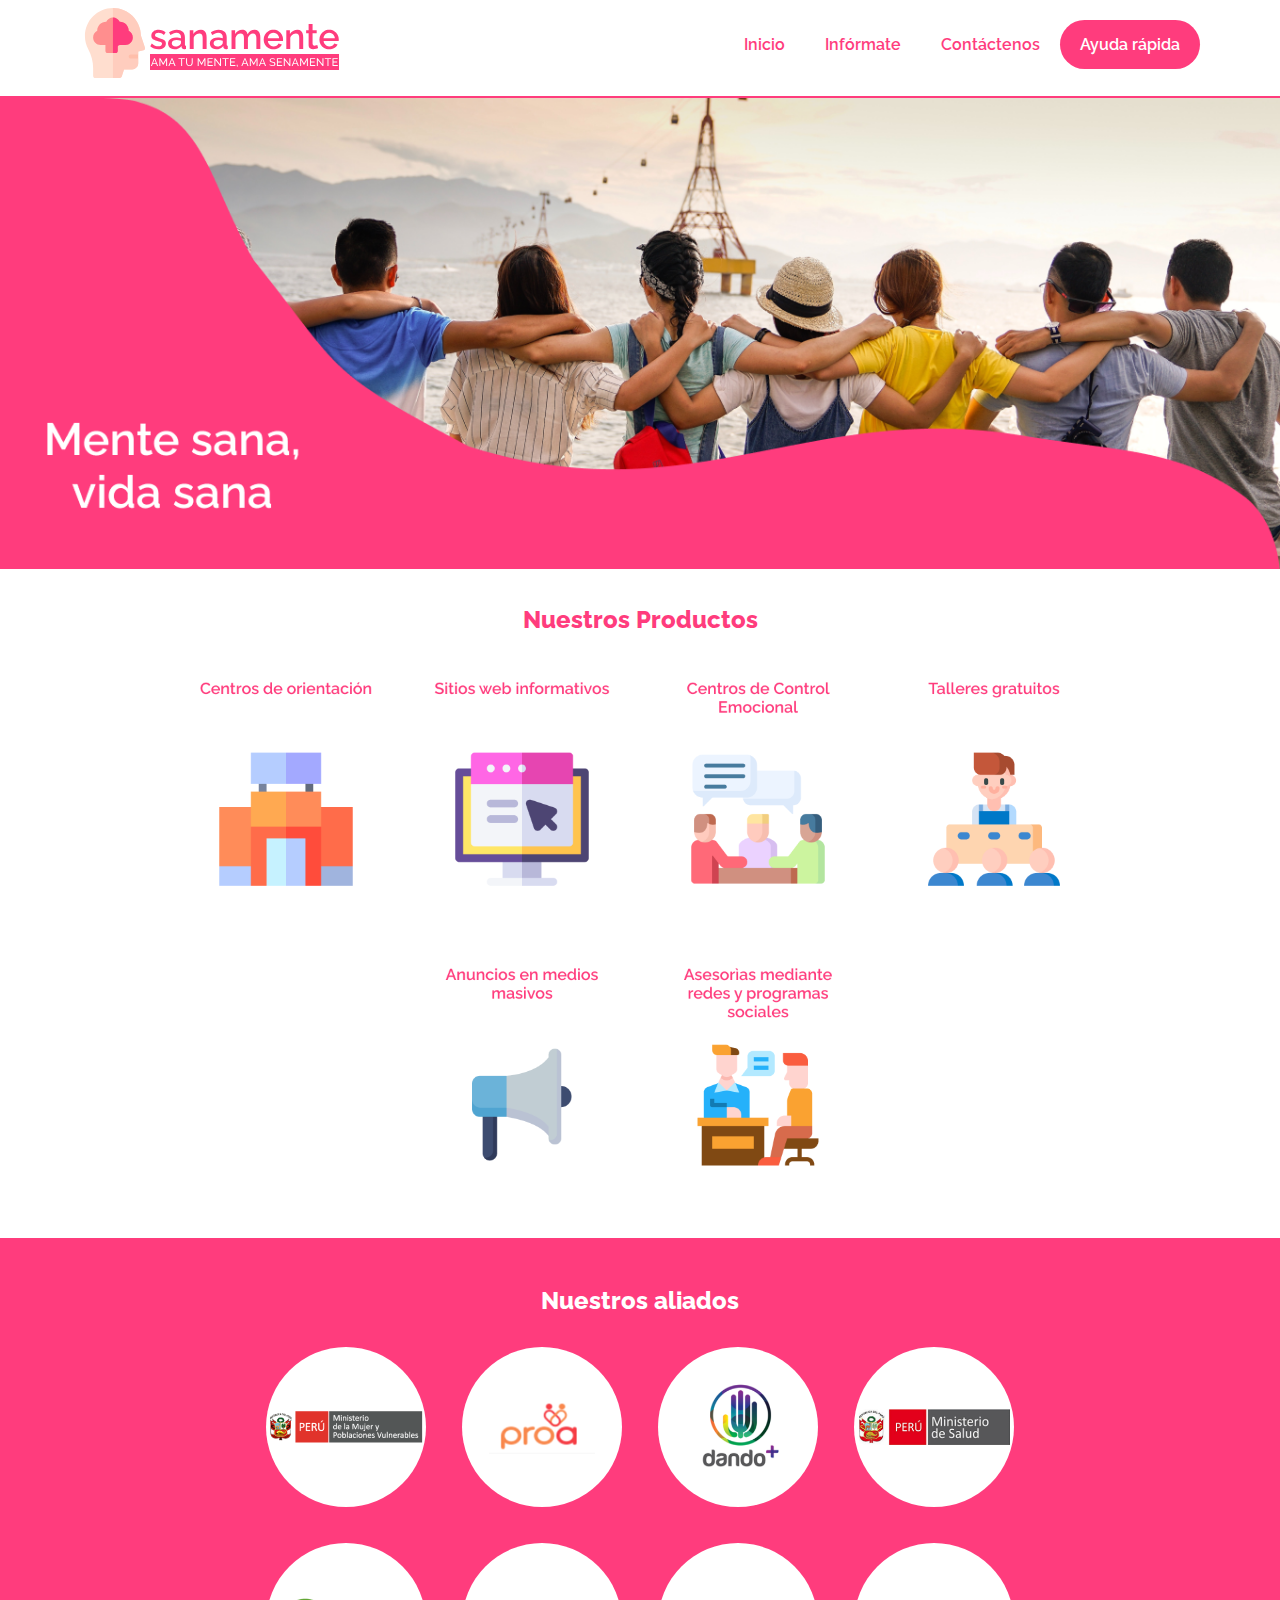
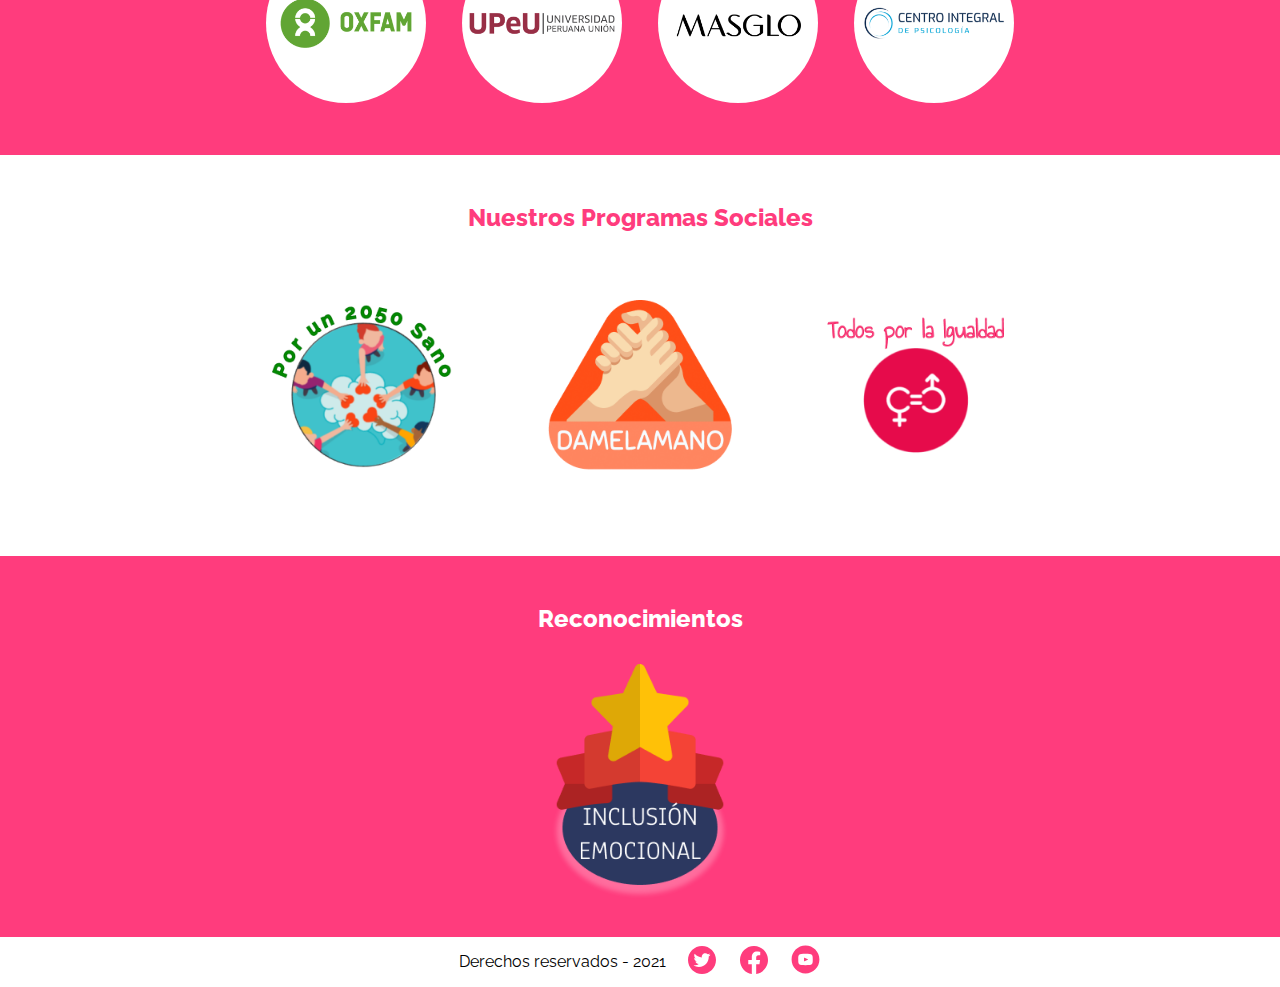
==== commit 1fa2384e: "V 3.1" ====
--- a/index.html
+++ b/index.html
@@ -6,6 +6,19 @@
     <meta name="viewport" content="width=device-width, initial-scale=1.0">
     <link rel="stylesheet" href="styles.css">
     <title>Genialmente</title>
+    <!--Start of Tawk.to Script-->
+    <script type="text/javascript">
+        var Tawk_API=Tawk_API||{}, Tawk_LoadStart=new Date();
+        (function(){
+        var s1=document.createElement("script"),s0=document.getElementsByTagName("script")[0];
+        s1.async=true;
+        s1.src='https://embed.tawk.to/60ea60c2649e0a0a5ccb9564/1fa9ojuls';
+        s1.charset='UTF-8';
+        s1.setAttribute('crossorigin','*');
+        s0.parentNode.insertBefore(s1,s0);
+        })();
+    </script>
+    <!--End of Tawk.to Script-->
 </head>
 <body>
     <header>
@@ -149,15 +162,61 @@
         <section class="proyectos-all">
             <h2>Nuestros Programas Sociales</h2>
             <div>
-                <img src="/img/proyec1.png" alt="">
-                <img src="/img/proyec2.png" alt="">
-                <img src="/img/proyec3.png" alt="">
+
+                <a href="#progra1"><img src="/img/proyec1.png" alt=""></a>
+                <div class="container-all" id="progra1">
+                    <div class="popup">
+                        <div class="img-progra1"></div>
+                        <div class="container-text">
+                            <h2>Por un 2050 Sano</h2>
+                            <p>Este programa conociste en llegar al 2050 sin relaciones tóxicas. Pará ello se impulsarán actividades por parte de entidades públicas y privadas que permitan controlar y tratar problemas emocionales para una buena convivencia.</p>
+                        </div>
+                        <a href="#productos-main" class="btn-close-popup">x</a>
+                    </div>
+                </div>
+
+                <a href="#progra2"><img src="/img/proyec2.png" alt=""></a>
+                <div class="container-all" id="progra2">
+                    <div class="popup">
+                        <div class="img-progra2"></div>
+                        <div class="container-text">
+                            <h2>Damelamano</h2>
+                            <p>Es un programa que busca rehabilitar a víctimas y victimarios sin discriminar la posición en la que se encuentren, el objetivo es reintegrarse a la sociedad para iniciar una relación de pareja saludable.</p>
+                        </div>
+                        <a href="#productos-main" class="btn-close-popup">x</a>
+                    </div>
+                </div>
+
+                <a href="#progra3"><img src="/img/proyec3.png" alt=""></a>
+                <div class="container-all" id="progra3">
+                    <div class="popup">
+                        <div class="img-progra3"></div>
+                        <div class="container-text">
+                            <h2>Todos por la Igual</h2>
+                            <p>Todos por la igual es un programa que resalta la igualdad de todos los géneros para que ninguno crear tener el poder que herir emocionalmente a la otra parte. Pará ello se propone espacios de Convivencia para un buen manejo en las relaciones.</p>
+                        </div>
+                        <a href="#productos-main" class="btn-close-popup">x</a>
+                    </div>
+                </div>
+
             </div>
         </section>
 
         <section class="premios">
             <h2 style="color: white;">Reconocimientos</h2>
-            <img src="/img/prem1.png" alt="">
+
+            <a href="#recono1"><img src="/img/prem1.png" alt=""></a>
+            <div class="container-all" id="recono1">
+                <div class="popup">
+                    <div class="img-recono"></div>
+                    <div class="container-text">
+                        <h2>Inclusión Emocional</h2>
+                        <p>El reconocimiento va dirigido a pequeñas y medianas empresas que participen impulsando la igualdad, control y ayuda emocional en sus colaboradores para para genera un ambiente laboral sano.</p>
+                    </div>
+                    <a href="#productos-main" class="btn-close-popup">x</a>
+                </div>
+            </div>
+
         </section>
     </main>
 
--- a/styles.css
+++ b/styles.css
@@ -360,7 +360,7 @@
 
 .container-ayuda .popup {
     width: 100%;
-    max-width: 300px !important;
+    max-width: 400px !important;
     height: 400px !important;
     border-radius: 30px 0 30px 30px;
     text-align: center !important;
@@ -384,7 +384,7 @@
 }
 
 .container-ayuda .popup a img {
-    margin-top: 2rem;
+    margin-top: 1rem;
     display: inline-block;
     height: 120px;
     text-align: center;
@@ -392,7 +392,7 @@
 }
 
 .container-ayuda .popup a img:hover {
-    border-bottom: 1rem white solid;
+    transform: scale(1.2);
 }
 
 .container-ayuda .popup {
@@ -458,6 +458,38 @@
     background-position: center;
 }
 
+.img-progra1 {
+    width: 40%;
+    border-radius: 30px 0 0 30px;
+    background-image: url(/img/progra1.png);
+    background-size: cover;
+    background-position: center;
+}
+
+.img-progra2 {
+    width: 40%;
+    border-radius: 30px 0 0 30px;
+    background-image: url(/img/progra2.png);
+    background-size: cover;
+    background-position: center;
+}
+
+.img-progra3 {
+    width: 40%;
+    border-radius: 30px 0 0 30px;
+    background-image: url(/img/progra3.png);
+    background-size: cover;
+    background-position: center;
+}
+
+.img-recono {
+    width: 40%;
+    border-radius: 30px 0 0 30px;
+    background-image: url(/img/recono1.png);
+    background-size: cover;
+    background-position: center;
+}
+
 .container-text {
     width: 60%;
     padding: 50px;
@@ -602,6 +634,7 @@
     margin: 1rem;
     border-radius: 50%;
     transition: all 0.6s;
+    text-align: center;
 }
 
 .proyectos-all img:hover {
@@ -618,6 +651,11 @@
 
 .premios img {
     width: 250px;
+    transition: all 0.6s;
+}
+
+.premios img:hover {
+    transform: scale(1.2);
 }
 
 @media (max-width: 890px) {
@@ -661,6 +699,14 @@
         color: white;
     }
 
+    .proyectos-all {
+        padding: 2rem 2rem;
+        text-align: center;
+    }
+
+    .productos {
+        margin: auto;
+    }
 
     .menu ul {
         flex-direction: column;
